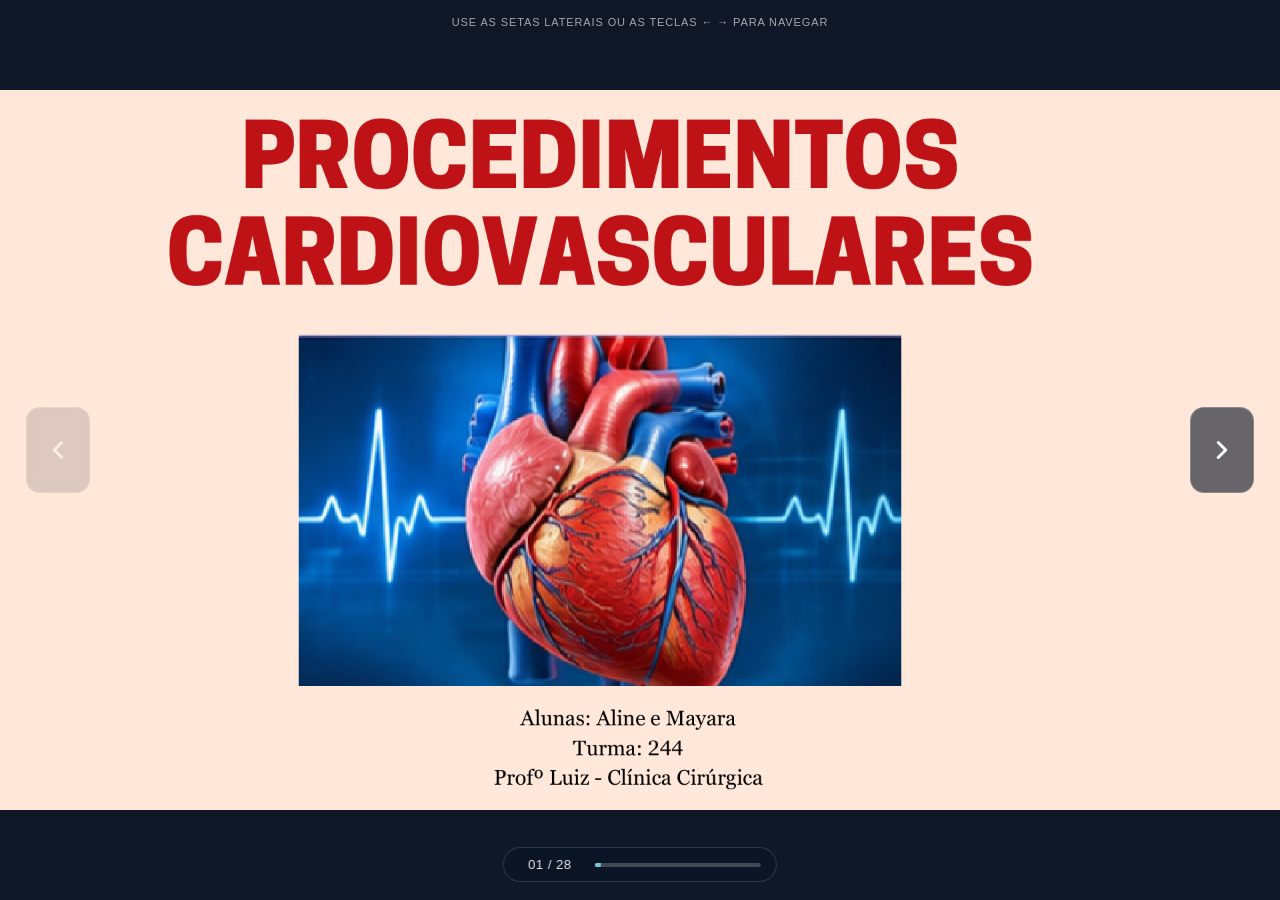
==== index.html @ 21334b90 "Add files via upload" ====
<!DOCTYPE html>
<html lang="pt-BR">
<head>
  <meta charset="UTF-8" />
  <meta name="viewport" content="width=device-width, initial-scale=1.0" />
  <meta name="theme-color" content="#101827" />
  <title>Procedimentos Cardiovasculares — Apresentação</title>
  <style>
    * { box-sizing: border-box; }
    html, body { width: 100%; height: 100%; margin: 0; }
    body {
      background: #101827;
      color: #fff;
      font-family: Arial, Helvetica, sans-serif;
      overflow: hidden;
      display: grid;
      place-items: center;
    }
    .presentation {
      position: relative;
      width: 100vw;
      height: 100vh;
      display: grid;
      place-items: center;
      background: #101827;
    }
    .slide-frame {
      width: 100%; height: 100%;
      display: grid; place-items: center;
      overflow: hidden;
    }
    #slideImage {
      display: block;
      max-width: 100%; max-height: 100%;
      width: 100%; height: 100%;
      object-fit: contain;
      user-select: none;
      -webkit-user-drag: none;
    }
    .nav-button {
      position: absolute;
      top: 50%; transform: translateY(-50%);
      width: clamp(42px, 5vw, 66px);
      height: clamp(58px, 8vw, 86px);
      border: 1px solid rgba(255,255,255,.22);
      border-radius: 14px;
      background: rgba(12, 22, 38, .62);
      color: #fff;
      display: grid; place-items: center;
      cursor: pointer;
      z-index: 5;
      transition: background .2s, transform .2s, opacity .2s;
      backdrop-filter: blur(8px);
      -webkit-backdrop-filter: blur(8px);
    }
    .nav-button:hover { background: rgba(12,22,38,.9); transform: translateY(-50%) scale(1.06); }
    .nav-button:active { transform: translateY(-50%) scale(.96); }
    .nav-button:disabled { opacity: .22; cursor: default; }
    .nav-button:disabled:hover { transform: translateY(-50%); background: rgba(12,22,38,.62); }
    .nav-button svg { width: 30px; height: 30px; }
    #prevButton { left: clamp(10px, 2vw, 28px); }
    #nextButton { right: clamp(10px, 2vw, 28px); }
    .hud {
      position: absolute;
      left: 50%; bottom: 18px; transform: translateX(-50%);
      display: flex; align-items: center; gap: 14px;
      padding: 9px 15px;
      border: 1px solid rgba(255,255,255,.15);
      border-radius: 999px;
      background: rgba(12,22,38,.72);
      color: rgba(255,255,255,.9);
      font-size: 13px;
      letter-spacing: .04em;
      z-index: 6;
      backdrop-filter: blur(8px);
    }
    #counter { min-width: 62px; text-align: center; font-variant-numeric: tabular-nums; }
    .progress-track { width: clamp(70px, 13vw, 170px); height: 4px; border-radius: 5px; background: rgba(255,255,255,.22); overflow: hidden; }
    #progress { height: 100%; width: 0; background: #79c8d5; transition: width .25s ease; }
    .hint {
      position: absolute; top: 16px; left: 50%; transform: translateX(-50%);
      color: rgba(255,255,255,.62); font-size: 11px;
      letter-spacing: .08em; text-transform: uppercase;
      z-index: 4; white-space: nowrap;
    }
    @media (max-width: 600px) {
      .nav-button { width: 42px; height: 58px; border-radius: 11px; }
      .nav-button svg { width: 24px; height: 24px; }
      #prevButton { left: 7px; } #nextButton { right: 7px; }
      .hud { bottom: 10px; gap: 9px; padding: 8px 12px; }
      .hint { top: 10px; font-size: 9px; }
    }
  </style>
</head>
<body>
  <main class="presentation" aria-label="Apresentação de procedimentos cardiovasculares">
    <div class="hint">Use as setas laterais ou as teclas ← → para navegar</div>
    <div class="slide-frame">
      <img id="slideImage" src="slides/slide-01.png" alt="Slide 1 de 28" draggable="false" />
    </div>

    <button class="nav-button" id="prevButton" type="button" aria-label="Voltar para o slide anterior" title="Slide anterior">
      <svg viewBox="0 0 24 24" fill="none" aria-hidden="true"><path d="M15 18 9 12l6-6" stroke="currentColor" stroke-width="2.4" stroke-linecap="round" stroke-linejoin="round"/></svg>
    </button>
    <button class="nav-button" id="nextButton" type="button" aria-label="Avançar para o próximo slide" title="Próximo slide">
      <svg viewBox="0 0 24 24" fill="none" aria-hidden="true"><path d="m9 18 6-6-6-6" stroke="currentColor" stroke-width="2.4" stroke-linecap="round" stroke-linejoin="round"/></svg>
    </button>

    <div class="hud" aria-live="polite">
      <span id="counter">01 / 28</span>
      <div class="progress-track" aria-hidden="true"><div id="progress"></div></div>
    </div>
  </main>

  <script>
    // Cada página do PDF foi convertida em uma imagem estática.
    const TOTAL_SLIDES = 28;
    let currentSlide = 1;

    const slideImage = document.getElementById('slideImage');
    const counter = document.getElementById('counter');
    const progress = document.getElementById('progress');
    const prevButton = document.getElementById('prevButton');
    const nextButton = document.getElementById('nextButton');

    function showSlide(number) {
      currentSlide = Math.max(1, Math.min(TOTAL_SLIDES, number));
      const formatted = String(currentSlide).padStart(2, '0');
      slideImage.src = `slides/slide-${formatted}.png`;
      slideImage.alt = `Slide ${currentSlide} de ${TOTAL_SLIDES}`;
      counter.textContent = `${formatted} / ${TOTAL_SLIDES}`;
      progress.style.width = `${(currentSlide / TOTAL_SLIDES) * 100}%`;
      prevButton.disabled = currentSlide === 1;
      nextButton.disabled = currentSlide === TOTAL_SLIDES;
    }

    function nextSlide() { if (currentSlide < TOTAL_SLIDES) showSlide(currentSlide + 1); }
    function previousSlide() { if (currentSlide > 1) showSlide(currentSlide - 1); }

    prevButton.addEventListener('click', previousSlide);
    nextButton.addEventListener('click', nextSlide);

    document.addEventListener('keydown', (event) => {
      if (event.key === 'ArrowRight' || event.key === 'PageDown' || event.key === ' ') {
        event.preventDefault(); nextSlide();
      } else if (event.key === 'ArrowLeft' || event.key === 'PageUp') {
        event.preventDefault(); previousSlide();
      } else if (event.key === 'Home') {
        showSlide(1);
      } else if (event.key === 'End') {
        showSlide(TOTAL_SLIDES);
      }
    });

    // Navegação por gesto em celulares e tablets.
    let touchStartX = 0;
    document.addEventListener('touchstart', (event) => {
      touchStartX = event.changedTouches[0].screenX;
    }, { passive: true });
    document.addEventListener('touchend', (event) => {
      const distance = event.changedTouches[0].screenX - touchStartX;
      if (Math.abs(distance) > 55) distance < 0 ? nextSlide() : previousSlide();
    }, { passive: true });

    showSlide(1);
  </script>
</body>
</html>
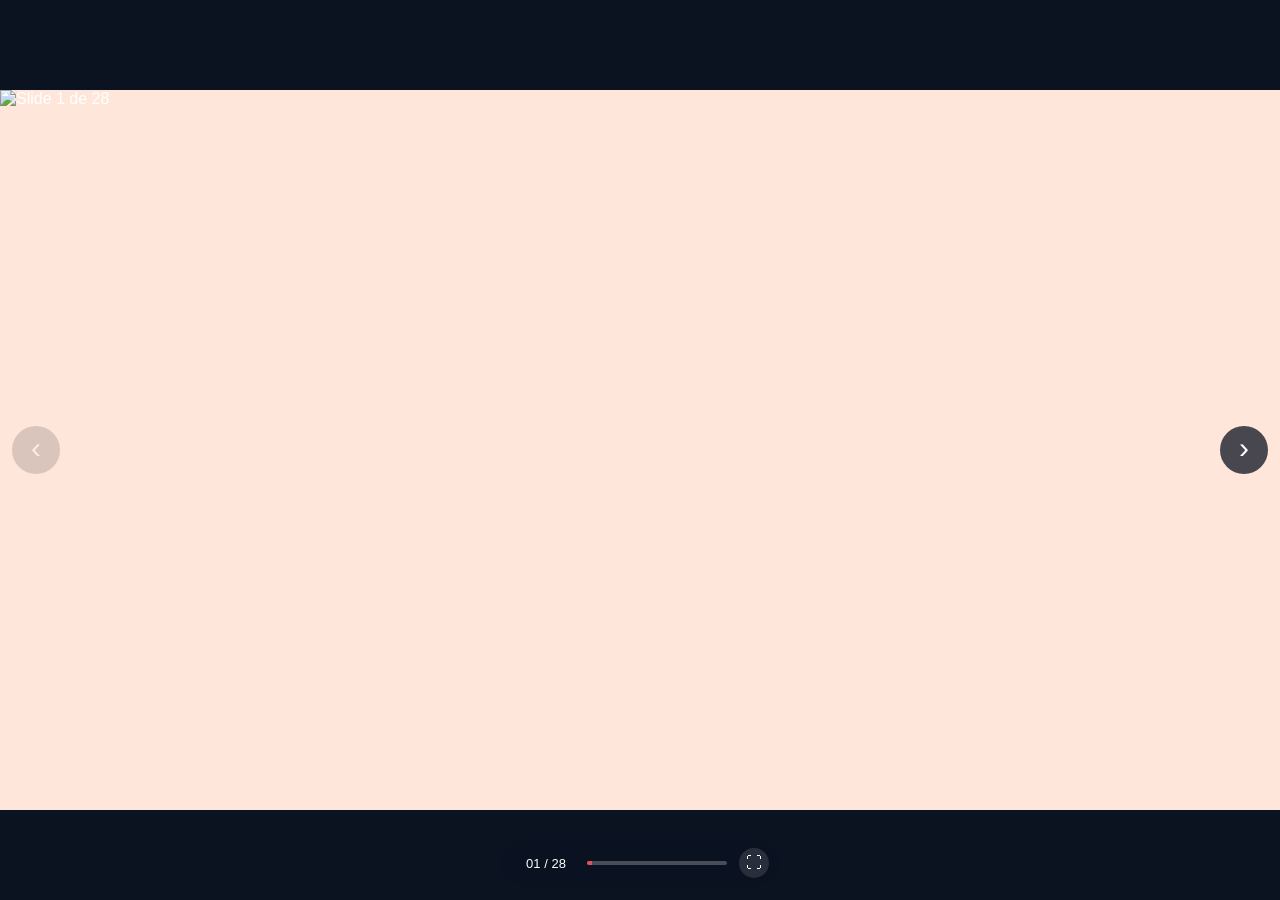
==== commit 1d1308e3: "Add files via upload" ====
--- a/index.html
+++ b/index.html
@@ -3,166 +3,25 @@
 <head>
   <meta charset="UTF-8" />
   <meta name="viewport" content="width=device-width, initial-scale=1.0" />
-  <meta name="theme-color" content="#101827" />
   <title>Procedimentos Cardiovasculares — Apresentação</title>
-  <style>
-    * { box-sizing: border-box; }
-    html, body { width: 100%; height: 100%; margin: 0; }
-    body {
-      background: #101827;
-      color: #fff;
-      font-family: Arial, Helvetica, sans-serif;
-      overflow: hidden;
-      display: grid;
-      place-items: center;
-    }
-    .presentation {
-      position: relative;
-      width: 100vw;
-      height: 100vh;
-      display: grid;
-      place-items: center;
-      background: #101827;
-    }
-    .slide-frame {
-      width: 100%; height: 100%;
-      display: grid; place-items: center;
-      overflow: hidden;
-    }
-    #slideImage {
-      display: block;
-      max-width: 100%; max-height: 100%;
-      width: 100%; height: 100%;
-      object-fit: contain;
-      user-select: none;
-      -webkit-user-drag: none;
-    }
-    .nav-button {
-      position: absolute;
-      top: 50%; transform: translateY(-50%);
-      width: clamp(42px, 5vw, 66px);
-      height: clamp(58px, 8vw, 86px);
-      border: 1px solid rgba(255,255,255,.22);
-      border-radius: 14px;
-      background: rgba(12, 22, 38, .62);
-      color: #fff;
-      display: grid; place-items: center;
-      cursor: pointer;
-      z-index: 5;
-      transition: background .2s, transform .2s, opacity .2s;
-      backdrop-filter: blur(8px);
-      -webkit-backdrop-filter: blur(8px);
-    }
-    .nav-button:hover { background: rgba(12,22,38,.9); transform: translateY(-50%) scale(1.06); }
-    .nav-button:active { transform: translateY(-50%) scale(.96); }
-    .nav-button:disabled { opacity: .22; cursor: default; }
-    .nav-button:disabled:hover { transform: translateY(-50%); background: rgba(12,22,38,.62); }
-    .nav-button svg { width: 30px; height: 30px; }
-    #prevButton { left: clamp(10px, 2vw, 28px); }
-    #nextButton { right: clamp(10px, 2vw, 28px); }
-    .hud {
-      position: absolute;
-      left: 50%; bottom: 18px; transform: translateX(-50%);
-      display: flex; align-items: center; gap: 14px;
-      padding: 9px 15px;
-      border: 1px solid rgba(255,255,255,.15);
-      border-radius: 999px;
-      background: rgba(12,22,38,.72);
-      color: rgba(255,255,255,.9);
-      font-size: 13px;
-      letter-spacing: .04em;
-      z-index: 6;
-      backdrop-filter: blur(8px);
-    }
-    #counter { min-width: 62px; text-align: center; font-variant-numeric: tabular-nums; }
-    .progress-track { width: clamp(70px, 13vw, 170px); height: 4px; border-radius: 5px; background: rgba(255,255,255,.22); overflow: hidden; }
-    #progress { height: 100%; width: 0; background: #79c8d5; transition: width .25s ease; }
-    .hint {
-      position: absolute; top: 16px; left: 50%; transform: translateX(-50%);
-      color: rgba(255,255,255,.62); font-size: 11px;
-      letter-spacing: .08em; text-transform: uppercase;
-      z-index: 4; white-space: nowrap;
-    }
-    @media (max-width: 600px) {
-      .nav-button { width: 42px; height: 58px; border-radius: 11px; }
-      .nav-button svg { width: 24px; height: 24px; }
-      #prevButton { left: 7px; } #nextButton { right: 7px; }
-      .hud { bottom: 10px; gap: 9px; padding: 8px 12px; }
-      .hint { top: 10px; font-size: 9px; }
-    }
-  </style>
+  <link rel="stylesheet" href="style.css" />
 </head>
 <body>
-  <main class="presentation" aria-label="Apresentação de procedimentos cardiovasculares">
-    <div class="hint">Use as setas laterais ou as teclas ← → para navegar</div>
-    <div class="slide-frame">
-      <img id="slideImage" src="slides/slide-01.png" alt="Slide 1 de 28" draggable="false" />
-    </div>
-
-    <button class="nav-button" id="prevButton" type="button" aria-label="Voltar para o slide anterior" title="Slide anterior">
-      <svg viewBox="0 0 24 24" fill="none" aria-hidden="true"><path d="M15 18 9 12l6-6" stroke="currentColor" stroke-width="2.4" stroke-linecap="round" stroke-linejoin="round"/></svg>
-    </button>
-    <button class="nav-button" id="nextButton" type="button" aria-label="Avançar para o próximo slide" title="Próximo slide">
-      <svg viewBox="0 0 24 24" fill="none" aria-hidden="true"><path d="m9 18 6-6-6-6" stroke="currentColor" stroke-width="2.4" stroke-linecap="round" stroke-linejoin="round"/></svg>
-    </button>
-
-    <div class="hud" aria-live="polite">
-      <span id="counter">01 / 28</span>
-      <div class="progress-track" aria-hidden="true"><div id="progress"></div></div>
-    </div>
+  <main class="stage" id="stage" aria-label="Apresentação de procedimentos cardiovasculares">
+    <a class="video-hit" id="videoHit" target="_blank" rel="noopener noreferrer" aria-label="Abrir vídeo em nova aba">
+      <span>▶ Assistir ao vídeo</span>
+    </a>
   </main>
 
-  <script>
-    // Cada página do PDF foi convertida em uma imagem estática.
-    const TOTAL_SLIDES = 28;
-    let currentSlide = 1;
+  <button class="nav" id="prev" type="button" aria-label="Slide anterior" title="Anterior (←)">‹</button>
+  <button class="nav" id="next" type="button" aria-label="Próximo slide" title="Próximo (→)">›</button>
 
-    const slideImage = document.getElementById('slideImage');
-    const counter = document.getElementById('counter');
-    const progress = document.getElementById('progress');
-    const prevButton = document.getElementById('prevButton');
-    const nextButton = document.getElementById('nextButton');
+  <div class="hud">
+    <span id="counter">01 / 28</span>
+    <div class="track" aria-hidden="true"><div id="bar"></div></div>
+    <button class="full" id="full" type="button" aria-label="Tela cheia" title="Tela cheia (F)">⛶</button>
+  </div>
 
-    function showSlide(number) {
-      currentSlide = Math.max(1, Math.min(TOTAL_SLIDES, number));
-      const formatted = String(currentSlide).padStart(2, '0');
-      slideImage.src = `slides/slide-${formatted}.png`;
-      slideImage.alt = `Slide ${currentSlide} de ${TOTAL_SLIDES}`;
-      counter.textContent = `${formatted} / ${TOTAL_SLIDES}`;
-      progress.style.width = `${(currentSlide / TOTAL_SLIDES) * 100}%`;
-      prevButton.disabled = currentSlide === 1;
-      nextButton.disabled = currentSlide === TOTAL_SLIDES;
-    }
-
-    function nextSlide() { if (currentSlide < TOTAL_SLIDES) showSlide(currentSlide + 1); }
-    function previousSlide() { if (currentSlide > 1) showSlide(currentSlide - 1); }
-
-    prevButton.addEventListener('click', previousSlide);
-    nextButton.addEventListener('click', nextSlide);
-
-    document.addEventListener('keydown', (event) => {
-      if (event.key === 'ArrowRight' || event.key === 'PageDown' || event.key === ' ') {
-        event.preventDefault(); nextSlide();
-      } else if (event.key === 'ArrowLeft' || event.key === 'PageUp') {
-        event.preventDefault(); previousSlide();
-      } else if (event.key === 'Home') {
-        showSlide(1);
-      } else if (event.key === 'End') {
-        showSlide(TOTAL_SLIDES);
-      }
-    });
-
-    // Navegação por gesto em celulares e tablets.
-    let touchStartX = 0;
-    document.addEventListener('touchstart', (event) => {
-      touchStartX = event.changedTouches[0].screenX;
-    }, { passive: true });
-    document.addEventListener('touchend', (event) => {
-      const distance = event.changedTouches[0].screenX - touchStartX;
-      if (Math.abs(distance) > 55) distance < 0 ? nextSlide() : previousSlide();
-    }, { passive: true });
-
-    showSlide(1);
-  </script>
+  <script src="script.js"></script>
 </body>
 </html>
--- a/style.css
+++ b/style.css
@@ -0,0 +1,79 @@
+* { box-sizing: border-box; }
+html, body { width: 100%; height: 100%; margin: 0; }
+body {
+  background: #0b1220;
+  color: #fff;
+  font-family: Arial, Helvetica, sans-serif;
+  overflow: hidden;
+  display: grid;
+  place-items: center;
+  user-select: none;
+}
+
+/* Palco 16:9 que sempre cabe na tela */
+.stage {
+  position: relative;
+  width: min(100vw, calc(100vh * 16 / 9));
+  aspect-ratio: 16 / 9;
+  overflow: hidden;
+  background: #ffe6da;
+}
+.slide {
+  position: absolute; inset: 0;
+  width: 100%; height: 100%;
+  object-fit: contain;
+  visibility: hidden;
+  -webkit-user-drag: none;
+}
+.slide.is-active { visibility: visible; z-index: 1; }
+
+/* Botões laterais */
+.nav {
+  position: fixed; top: 50%;
+  width: 48px; height: 48px; margin-top: -24px;
+  border: 0; border-radius: 50%;
+  background: rgba(11, 18, 32, .75); color: #fff;
+  font-size: 30px; line-height: 1; padding: 0 0 4px;
+  cursor: pointer; z-index: 5;
+}
+.nav:hover { background: rgba(11, 18, 32, .95); }
+.nav:disabled { opacity: .2; cursor: default; }
+#prev { left: 12px; }
+#next { right: 12px; }
+
+/* Contador e progresso */
+.hud {
+  position: fixed; left: 50%; bottom: 14px; transform: translateX(-50%);
+  display: flex; align-items: center; gap: 12px;
+  padding: 8px 10px 8px 16px;
+  border-radius: 999px;
+  background: rgba(11, 18, 32, .75);
+  font-size: 13px; z-index: 6;
+}
+#counter { min-width: 58px; text-align: center; font-variant-numeric: tabular-nums; }
+.track { width: 140px; height: 4px; border-radius: 4px; background: rgba(255, 255, 255, .25); overflow: hidden; }
+#bar { height: 100%; width: 0; background: #e0525c; }
+.full {
+  width: 30px; height: 30px; border: 0; border-radius: 50%;
+  background: rgba(255, 255, 255, .12); color: #fff; font-size: 16px; cursor: pointer;
+}
+.full:hover { background: rgba(255, 255, 255, .25); }
+
+/* Botão do vídeo (slide do Cateterismo) */
+.video-hit {
+  position: absolute; display: none; z-index: 3;
+  left: 35.8%; top: 15.9%; width: 26.9%; height: 80.1%;
+  align-items: center; justify-content: center;
+  color: #fff; text-decoration: none; cursor: pointer;
+}
+.video-hit.show { display: flex; }
+.video-hit span {
+  padding: 12px 20px; border-radius: 999px;
+  background: rgba(0, 0, 0, .6); font-weight: 700; font-size: 16px;
+}
+.video-hit:hover span { background: rgba(224, 82, 92, .95); }
+
+@media (max-width: 600px) {
+  .nav { width: 40px; height: 40px; margin-top: -20px; font-size: 26px; }
+  .track { width: 80px; }
+}
